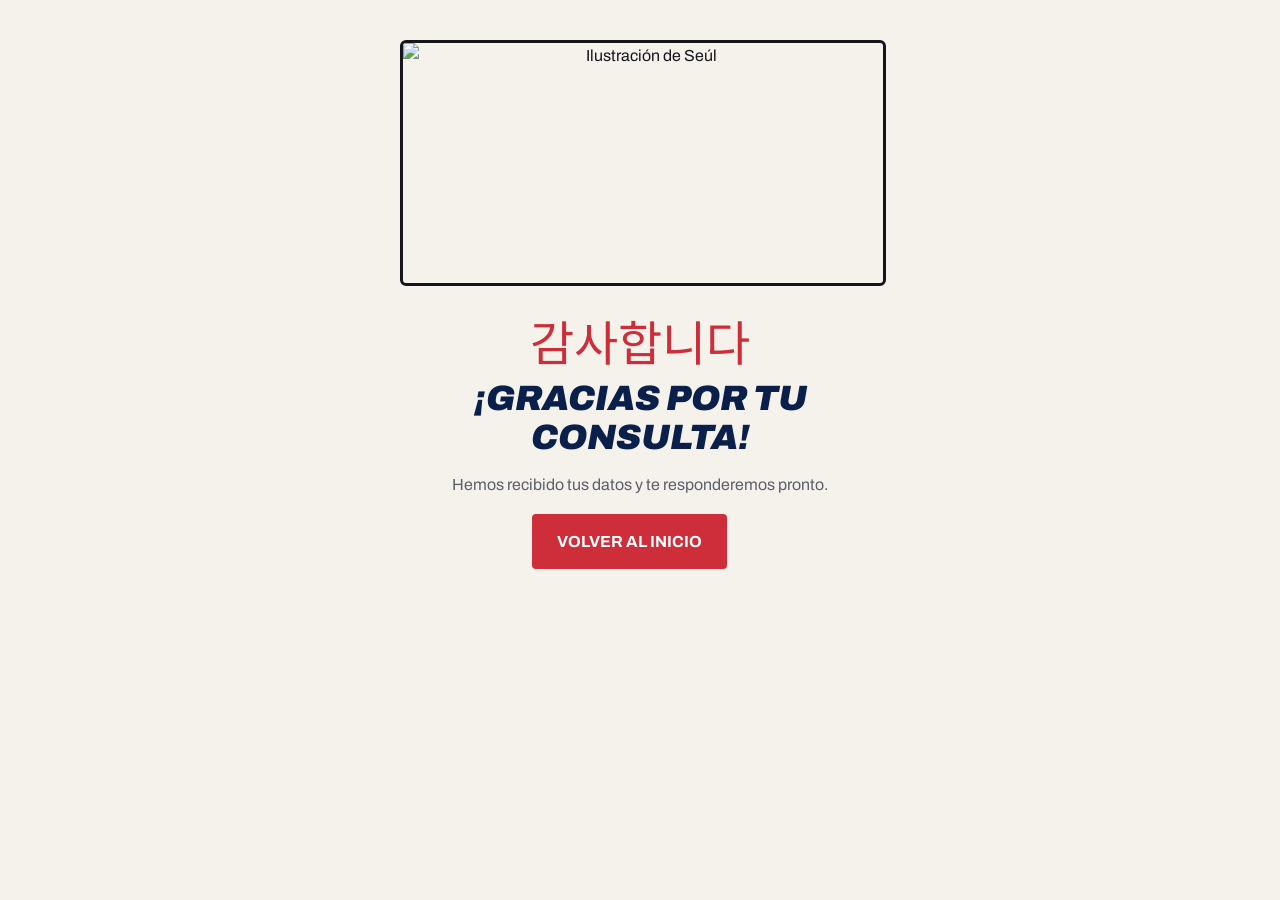
==== gracias.html @ 4e5b634d "Versión inicial del sitio Visita Seúl" ====
<!DOCTYPE html>
<html lang="es">

<head>
    <meta charset="UTF-8">
    <meta name="viewport" content="width=device-width, initial-scale=1.0">
    <title>Consulta recibida - Visita Seúl</title>
    <link rel="preconnect" href="https://fonts.googleapis.com">
    <link href="https://fonts.googleapis.com/css2?family=Archivo:ital,wght@0,400;0,700;0,900;1,900&family=Noto+Sans+KR:wght@700;900&display=swap" rel="stylesheet">
    <link rel="stylesheet" href="css/styles.css">
</head>

<body>
    <main class="gracias">
        <img src="img/hero.svg" alt="Ilustración de Seúl" width="1200" height="600">
        <p class="hangul" lang="ko" aria-hidden="true">감사합니다</p>
        <h1>¡Gracias por tu consulta!</h1>
        <p>Hemos recibido tus datos y te responderemos pronto.</p>
        <p><a class="btn" href="index.html">Volver al inicio</a></p>
    </main>
</body>

</html>
---- css/styles.css ----
body {
    margin: 0;
    background: #f5f2ec;
    color: #14161c;
    font-family: Archivo, Arial, sans-serif;
    line-height: 1.6;
    overflow-wrap: anywhere;
}
[lang="ko"] { font-family: "Noto Sans KR", "Malgun Gothic", sans-serif; }

h1, h2, h3, .brand {
    color: #0b1f4b;
    text-transform: uppercase;
    font-weight: 900;
    font-style: italic;
    line-height: 1.1;
}
h1 { font-size: 2.2rem; margin: 0 0 14px; }
h2 { font-size: 1.9rem; margin: 0 0 8px; }
h3 { font-size: 1.1rem; margin: 12px 0 6px; }
h1 em, .brand em { color: #cd2e3a; }

p, small { color: #5b5f6b; }
img { max-width: 100%; height: auto; display: block; }
ul, ol { padding-left: 20px; }
input, select, textarea, button { font-family: inherit; font-size: 1rem; }

header {
    background: #f5f2ec;
    border-bottom: 6px solid #cd2e3a;
    padding: 10px 16px;
    text-align: center;
}
.brand { font-size: 1.4rem; text-decoration: none; }
.ko-mini { background: #0047a0; color: white; font-size: 0.8rem; padding: 2px 6px; }

nav ul { list-style: none; margin: 6px 0 0; padding: 0; display: flex; flex-wrap: wrap; justify-content: center; gap: 2px; }
nav a {
    display: block;
    padding: 6px 10px;
    border-radius: 4px;
    color: #14161c;
    font-size: 0.8rem;
    font-weight: 700;
    text-transform: uppercase;
    text-decoration: none;
}
nav a:hover { background: #0b1f4b; color: white; }
nav .cta { background: #cd2e3a; color: white; }

main { max-width: 1100px; margin: 0 auto; padding: 20px 16px; }
main > section {
    background: white;
    border: 3px solid #14161c;
    border-radius: 8px;
    padding: 24px 20px;
    margin-bottom: 24px;
}

.eyebrow { margin: 0 0 6px; color: #a81f2b; font-weight: 700; letter-spacing: 2px; text-transform: uppercase; }
.eyebrow span { color: #0047a0; }

#inicio { display: grid; gap: 24px; background: #0b1f4b; border-color: #0b1f4b; }
#inicio h1, #inicio .eyebrow span { color: white; }
#inicio p { color: #d7dcf0; }
#inicio em, #inicio .eyebrow { color: #ff7a84; }
#inicio img { border: 3px solid white; border-radius: 6px; }

#inicio .hangul {
    margin: 0;
    color: #cd2e3a;
    font-size: 5rem;
    font-weight: 900;
    line-height: 1;
    text-shadow: 4px 4px 0 #0047a0;
}

.boton, .btn, button {
    display: inline-block;
    padding: 12px 22px;
    margin-right: 22px;
    margin-bottom: 8px;
    background: #cd2e3a;
    border: 3px solid #cd2e3a;
    border-radius: 4px;
    color: white;
    font-weight: 700;
    text-transform: uppercase;
    text-decoration: none;
    cursor: pointer;
}
.boton:hover, button:hover { background: #a81f2b; border-color: #a81f2b; }
.boton.claro { background: transparent; border-color: #0047a0; color: #0047a0; }
#inicio .boton.claro { border-color: white; color: white; }

.datos { list-style: none; padding: 0; display: flex; flex-wrap: wrap; gap: 16px; font-size: 0.8rem; text-transform: uppercase; color: #d7dcf0; }
.datos li { border-left: 4px solid #cd2e3a; padding-left: 10px; }
.datos strong { display: block; font-size: 1.4rem; color: white; }

.grid, .galeria { display: grid; grid-template-columns: 1fr; gap: 20px; }
.grid article {
    background: #f5f2ec;
    border: 2px solid #14161c;
    border-radius: 8px;
    padding: 16px;
}
.grid article p { margin: 0 0 10px; }

#destinos article { padding: 0; overflow: hidden; }
#destinos article > *:not(img) { margin-left: 16px; margin-right: 16px; }
#destinos small { display: block; padding-bottom: 16px; }
#destinos img { width: 100%; aspect-ratio: 4 / 3; object-fit: cover; }

.galeria { grid-template-columns: 1fr 1fr; gap: 10px; }
.galeria figure { position: relative; margin: 0; border: 2px solid #14161c; border-radius: 6px; overflow: hidden; }
.galeria img { width: 100%; height: 100%; aspect-ratio: 1; object-fit: cover; }
.galeria figure:first-child { grid-column: 1 / 3; }
.galeria figure:first-child img { aspect-ratio: 2 / 1; }
.galeria figcaption {
    position: absolute;
    left: 0;
    right: 0;
    bottom: 0;
    padding: 6px 10px;
    background: rgba(11, 31, 75, 0.9);
    color: white;
    font-size: 0.8rem;
    font-weight: 700;
}

.paquetes .destacado { border: 4px solid #cd2e3a; }
.paquetes small { color: #a81f2b; font-weight: 700; text-transform: uppercase; }
.precio { color: #0b1f4b !important; font-size: 2.8rem; font-weight: 900; font-style: italic; line-height: 1; }
.precio span { color: #cd2e3a; font-size: 1.3rem; }
.paquetes ul { list-style: none; padding: 0; }
.paquetes li { padding: 6px 0; border-bottom: 1px solid #d9d4c8; }
.paquetes li::before { content: "✓ "; color: #1f7a4d; font-weight: 700; }
.paquetes .boton { display: block; text-align: center; margin-top: 16px; }

.dias ol { list-style: none; padding: 0 0 0 14px; border-left: 4px solid #0047a0; }
.dias li { margin-bottom: 8px; }
.dias strong { color: #0047a0; margin-right: 6px; }

address { font-style: normal; color: #0047a0; font-weight: 700; margin-bottom: 20px; }
label { display: block; margin-top: 12px; color: #0b1f4b; font-weight: 700; text-transform: uppercase; }
label.opcion { display: inline; text-transform: none; font-weight: 400; }
input, select, textarea {
    width: 100%;
    box-sizing: border-box;
    margin-top: 4px;
    padding: 10px 12px;
    background: #f5f2ec;
    border: 2px solid #14161c;
    border-radius: 4px;
}
input:focus, select:focus, textarea:focus { border-color: #0047a0; background: white; outline: none; }
input[type="checkbox"] { width: auto; margin-right: 8px; }
button { width: 100%; margin-top: 16px; }

footer { background: #0b1f4b; border-top: 6px solid #cd2e3a; padding: 28px 16px; text-align: center; }
footer p { color: #d7dcf0; margin: 4px 0; }
footer .brand { color: white; }
footer a { color: #ff9aa2; }

.gracias { max-width: 480px; margin: 0 auto; padding: 40px 20px; text-align: center; }
.gracias img { border: 3px solid #14161c; border-radius: 6px; margin: 0 auto 16px; }
.gracias .hangul { color: #cd2e3a; font-size: 3rem; margin: 0; }

@media (min-width: 700px) {
    .grid { grid-template-columns: 1fr 1fr; }
    .galeria { grid-template-columns: repeat(3, 1fr); }
    .galeria figure:first-child { grid-column: 1 / 4; }
}

@media (min-width: 1000px) {
    header { position: sticky; top: 0; z-index: 10; display: flex; justify-content: space-between; align-items: center; padding: 10px 40px; }
    nav ul { margin: 0; }
    nav a { padding: 8px 14px; font-size: 1rem; }
    #inicio { grid-template-columns: 1.1fr 1fr; align-items: center; }
    #inicio .hangul { font-size: 7rem; }
    .grid { grid-template-columns: repeat(4, 1fr); }
    .grid.paquetes { grid-template-columns: repeat(3, 1fr); }
    .galeria { grid-template-columns: repeat(4, 1fr); }
    .galeria figure:first-child { grid-column: 1 / 3; }
    #consultas { display: grid; grid-template-columns: 1fr 1.3fr; gap: 40px; align-items: start; }
}
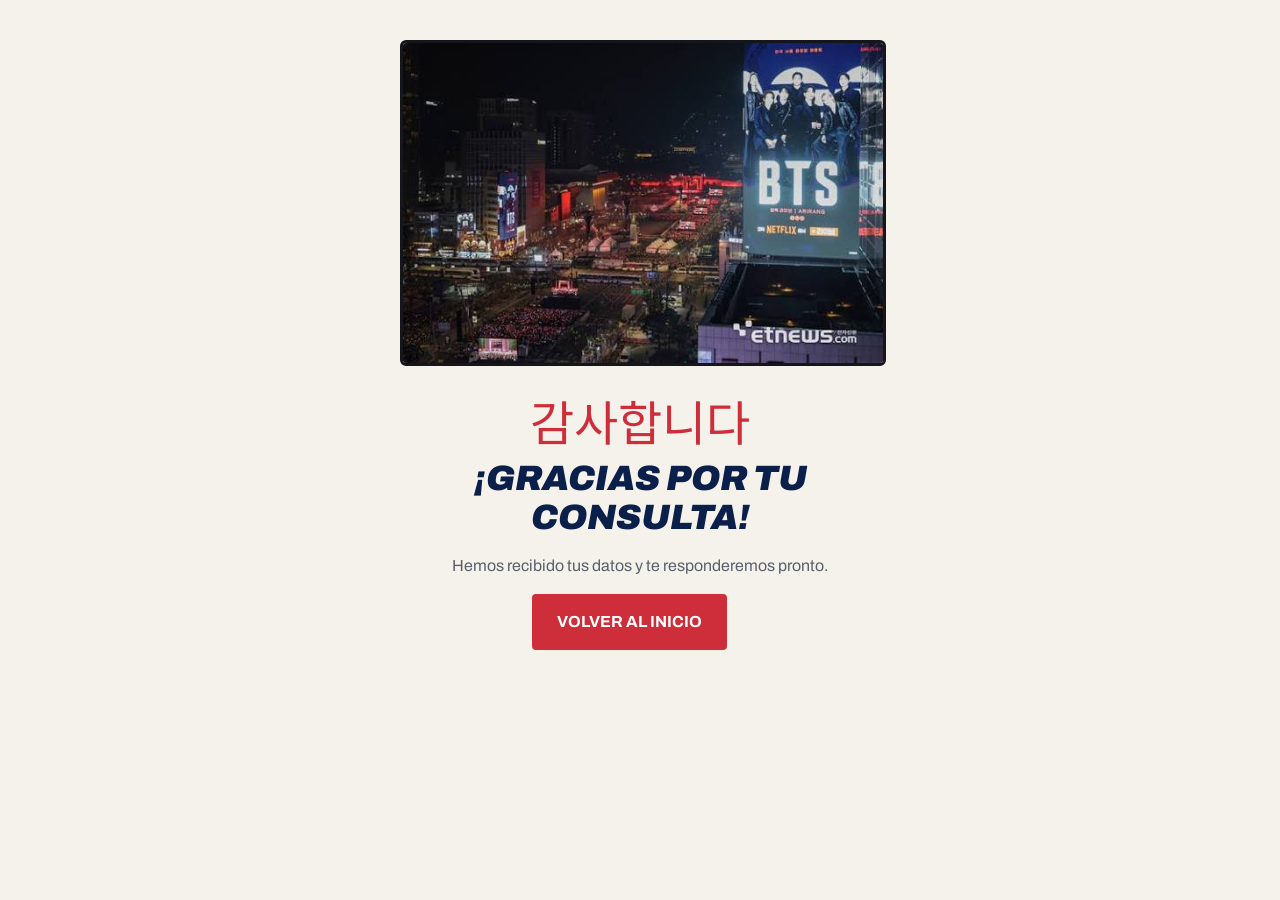
==== commit ac5bd7aa: "Corrige imagen rota en gracias.html" ====
--- a/gracias.html
+++ b/gracias.html
@@ -12,7 +12,7 @@
 
 <body>
     <main class="gracias">
-        <img src="img/hero.svg" alt="Ilustración de Seúl" width="1200" height="600">
+        <img src="img/hero.jpg" alt="Ilustración de Seúl" width="547" height="365">
         <p class="hangul" lang="ko" aria-hidden="true">감사합니다</p>
         <h1>¡Gracias por tu consulta!</h1>
         <p>Hemos recibido tus datos y te responderemos pronto.</p>
--- a/css/styles.css
+++ b/css/styles.css
@@ -183,4 +183,10 @@
     .galeria { grid-template-columns: repeat(4, 1fr); }
     .galeria figure:first-child { grid-column: 1 / 3; }
     #consultas { display: grid; grid-template-columns: 1fr 1.3fr; gap: 40px; align-items: start; }
+}
+
+.platos { display: grid; gap: 16px; grid-template-columns: 1fr; }
+.platos article { background: #fff; border-left: 6px solid #cd2e3a; padding: 14px 16px; }
+@media (min-width: 700px) {
+  .platos { grid-template-columns: repeat(2, 1fr); }
 }
